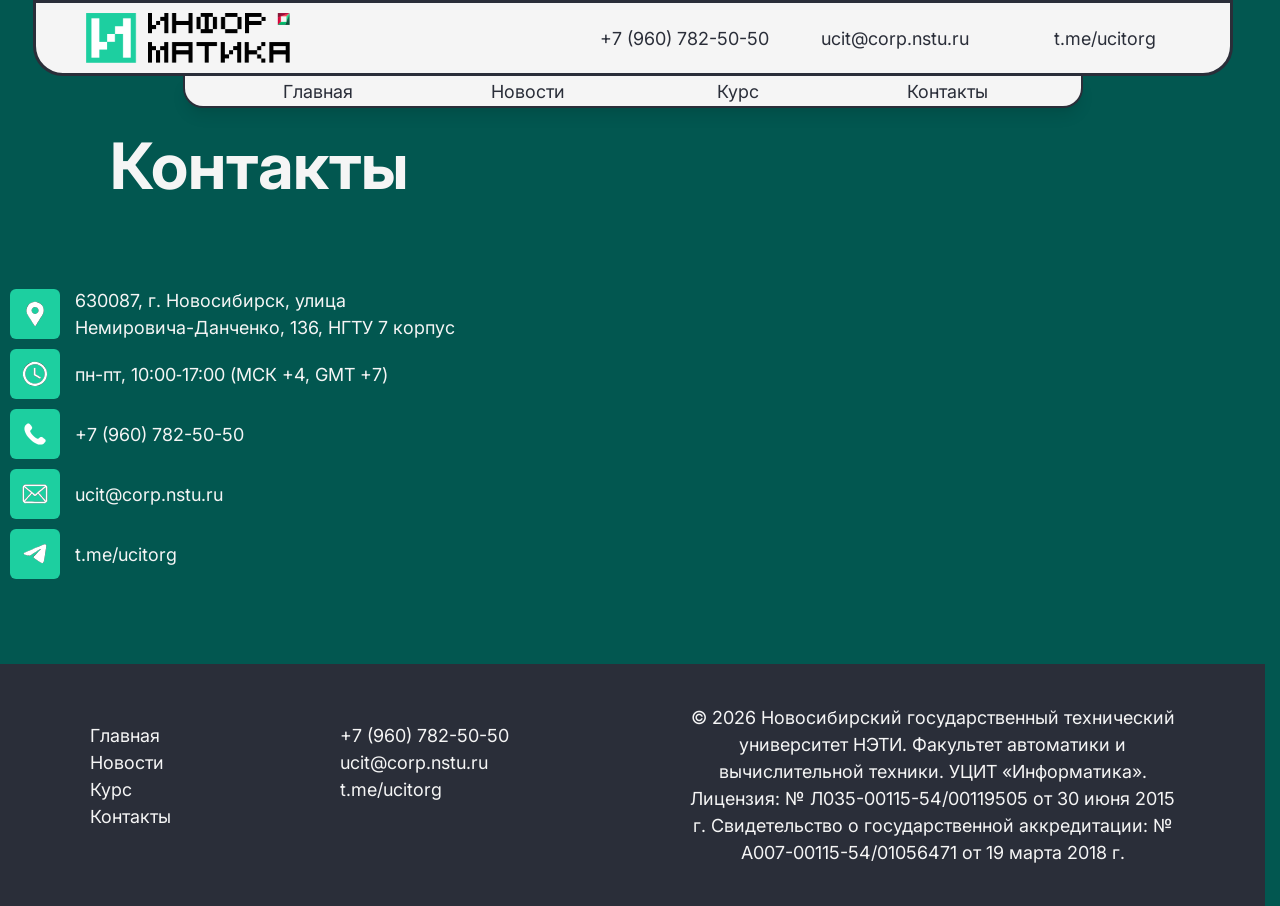
==== contacts.html @ 4c82e822 "commit_1" ====
<!DOCTYPE html>
<html lang="ru">
    <head>
        <meta charset="UTF-8">
        <meta name="viewport" content="width=device-width, initial-scale=1.0">

        <title>Контакты</title>
        <link rel="icon" href="assets/icons/faviconUCIT.png" type="image/png">

        <link rel="preload" href="styles/fonts.css" as="style">
        <link rel="stylesheet" href="styles/fonts.css">
        <link rel="stylesheet" href="styles/text_styles.css">
        <link rel="stylesheet" href="styles/top_bar.css">
        <link rel="stylesheet" href="styles/contacts_page.css">
        <link rel="stylesheet" href="styles/footer.css">
        <link rel="stylesheet" href="styles/norm.css">
    </head>
    <body>
        <header class="top_bar">
            <div class="top_bar_container_top_row">
                <div class="ucit_logo_container">
                    <img class="ucit_logo" src="assets/icons/logUCIT.png" alt="ucit_logo">
                </div>
                <address>
                    <ul class="contact_info_top_bar">
                        <li><a href="tel:+79607825050">+7 (960) 782-50-50</a></li>
                        <li><a href="mailto:ucit@corp.nstu.ru">ucit@corp.nstu.ru</a></li>
                        <li><a href="https://t.me/ucitorg" target="_blank">t.me/ucitorg</a></li>    
                    </ul>
                </address>
            </div>
            <div class="top_bar_container_second_row">
                <nav>                   
                    <ul class="flex_menu">
                        <li><a href="index.html">Главная</a></li>
                        <li><a href="news.html">Новости</a></li>
                        <li><a href="course.html">Курс</a></li>
                        <li><a href="#">Контакты</a></li>
                    </ul>
                </nav>
            </div>
        </header>

        <main>
            <div class="page_container">
                <h1 class="h1_contacts">Контакты</h1>
                <div class="contacts_flex_container">
                    <address class="contact_info">
                        <ul>
                            <li class="contact_container">
                                <div class="contact_icon_container">
                                    <img class="contact_icon" src="/assets/icons/icon_gps.svg" alt="icon_gps">
                                </div>
                                <a href="https://yandex.ru/maps/65/novosibirsk/?from=mapframe&indoorLevel=1&ll=82.914121%2C54.986945&mode=routes&rtext=~54.987187%2C82.915047&rtt=auto&ruri=~ymapsbm1%3A%2F%2Forg%3Foid%3D1095777048&source=mapframe&um=constructor%3A14f02b6c9541d522d74a2653f8b82f42a17f385e2835aedbda8d2fed89c73435&utm_source=mapframe&z=16.6" target="_blank">
                                    630087, г. Новосибирск, улица Немировича-Данченко, 136, НГТУ 7 корпус
                                </a>
                            </li>
                            <li class="contact_container">
                                <div class="contact_icon_container">
                                    <img class="contact_icon" src="/assets/icons/icon_clock.svg" alt="icon_clock">
                                </div>
                                пн-пт, 10:00‑17:00 (МСК +4, GMT +7)
                            </li>
                            <li class="contact_container">
                                <div class="contact_icon_container">
                                    <img class="contact_icon" src="/assets/icons/icon_phone.svg" alt="icon_phone">
                                </div>
                                <a href="tel:+79607825050">+7 (960) 782-50-50</a>
                            </li>
                            <li class="contact_container">
                                <div class="contact_icon_container">
                                    <img class="contact_icon" src="/assets/icons/icon_mail.svg" alt="icon_mail">
                                </div>
                                <a href="mailto:ucit@corp.nstu.ru">ucit@corp.nstu.ru</a>
                            </li>
                            <li class="contact_container">
                                <div class="contact_icon_container">
                                    <img class="contact_icon" src="/assets/icons/icon_telegram.svg" alt="icon_telegram">
                                </div>
                                <a href="https://t.me/ucitorg" target="_blank">t.me/ucitorg</a>
                            </li>
                        </ul>

                    </address>
                    <div class="map_container">
                        <script type="text/javascript" charset="utf-8" async src="https://api-maps.yandex.ru/services/constructor/1.0/js/?um=constructor%3A14f02b6c9541d522d74a2653f8b82f42a17f385e2835aedbda8d2fed89c73435&amp;width=100%&amp;height=100%&amp;lang=ru_RU&amp;scroll=true"></script>
                    </div>
                    
                </div>
       
            </div>
        </main>
        <footer>
            <div class="footer_container">
                <div class="footer_nav">
                    <ul>
                        <li><a href="index.html">Главная</a></li>
                        <li><a href="news.html">Новости</a></li>
                        <li><a href="course.html">Курс</a></li>
                        <li><a href="#">Контакты</a></li>
                    </ul>
                </div>
                <div class="footer_contact_info">
                    <ul>
                        <li><a href="tel:+79607825050">+7 (960) 782-50-50</a></li>
                        <li><a href="mailto:ucit@corp.nstu.ru">ucit@corp.nstu.ru</a></li>
                        <li><a href="https://t.me/ucitorg" target="_blank">t.me/ucitorg</a></li> 
                    </ul>
                </div>
                <div class="footer_lic">
                    <p class="lic">© 2026 <a href="https://www.nstu.ru/" target="_blank">Новосибирский государственный технический университет НЭТИ.</a> Факультет автоматики и вычислительной техники. УЦИТ «Информатика».<br>Лицензия: № Л035-00115-54/00119505 от 30 июня 2015 г. Свидетельство о государственной аккредитации: № А007-00115-54/01056471 от 19 марта 2018 г.</p>
                </div>
            </div>
        </footer>
    </body>
</html>
---- styles/fonts.css ----
/* cyrillic-ext */
@font-face {
    font-family: 'Inter';
    font-style: italic;
    font-weight: 100 900;
    font-display: swap;
    src: url('../assets/fonts/Inter/UcCm3FwrK3iLTcvnUwkT9nA2.woff2') format('woff2');
    unicode-range: U+0460-052F, U+1C80-1C8A, U+20B4, U+2DE0-2DFF, U+A640-A69F, U+FE2E-FE2F;
}

/* cyrillic */
@font-face {
    font-family: 'Inter';
    font-style: italic;
    font-weight: 100 900;
    font-display: swap;
    src: url('../assets/fonts/Inter/UcCm3FwrK3iLTcvnUwAT9nA2.woff2') format('woff2');
    unicode-range: U+0301, U+0400-045F, U+0490-0491, U+04B0-04B1, U+2116;
}

/* greek-ext */
@font-face {
    font-family: 'Inter';
    font-style: italic;
    font-weight: 100 900;
    font-display: swap;
    src: url('../assets/fonts/Inter/UcCm3FwrK3iLTcvnUwgT9nA2.woff2') format('woff2');
    unicode-range: U+1F00-1FFF;
}

/* greek */
@font-face {
    font-family: 'Inter';
    font-style: italic;
    font-weight: 100 900;
    font-display: swap;
    src: url('../assets/fonts/Inter/UcCm3FwrK3iLTcvnUwcT9nA2.woff2') format('woff2');
    unicode-range: U+0370-0377, U+037A-037F, U+0384-038A, U+038C, U+038E-03A1, U+03A3-03FF;
}

/* vietnamese */
@font-face {
    font-family: 'Inter';
    font-style: italic;
    font-weight: 100 900;
    font-display: swap;
    src: url('../assets/fonts/Inter/UcCm3FwrK3iLTcvnUwsT9nA2.woff2') format('woff2');
    unicode-range: U+0102-0103, U+0110-0111, U+0128-0129, U+0168-0169, U+01A0-01A1, U+01AF-01B0, U+0300-0301, U+0303-0304, U+0308-0309, U+0323, U+0329, U+1EA0-1EF9, U+20AB;
}

/* latin-ext */
@font-face {
    font-family: 'Inter';
    font-style: italic;
    font-weight: 100 900;
    font-display: swap;
    src: url('../assets/fonts/Inter/UcCm3FwrK3iLTcvnUwoT9nA2.woff2') format('woff2');
    unicode-range: U+0100-02BA, U+02BD-02C5, U+02C7-02CC, U+02CE-02D7, U+02DD-02FF, U+0304, U+0308, U+0329, U+1D00-1DBF, U+1E00-1E9F, U+1EF2-1EFF, U+2020, U+20A0-20AB, U+20AD-20C0, U+2113, U+2C60-2C7F, U+A720-A7FF;
}

/* latin */
@font-face {
    font-family: 'Inter';
    font-style: italic;
    font-weight: 100 900;
    font-display: swap;
    src: url('../assets/fonts/Inter/UcCm3FwrK3iLTcvnUwQT9g.woff2') format('woff2');
    unicode-range: U+0000-00FF, U+0131, U+0152-0153, U+02BB-02BC, U+02C6, U+02DA, U+02DC, U+0304, U+0308, U+0329, U+2000-206F, U+20AC, U+2122, U+2191, U+2193, U+2212, U+2215, U+FEFF, U+FFFD;
}

/* cyrillic-ext */
@font-face {
    font-family: 'Inter';
    font-style: normal;
    font-weight: 100 900;
    font-display: swap;
    src: url('../assets/fonts/Inter/UcCo3FwrK3iLTcvvYwYL8g.woff2') format('woff2');
    unicode-range: U+0460-052F, U+1C80-1C8A, U+20B4, U+2DE0-2DFF, U+A640-A69F, U+FE2E-FE2F;
}

/* cyrillic */
@font-face {
    font-family: 'Inter';
    font-style: normal;
    font-weight: 100 900;
    font-display: swap;
    src: url('../assets/fonts/Inter/UcCo3FwrK3iLTcvmYwYL8g.woff2') format('woff2');
    unicode-range: U+0301, U+0400-045F, U+0490-0491, U+04B0-04B1, U+2116;
}

/* greek-ext */
@font-face {
    font-family: 'Inter';
    font-style: normal;
    font-weight: 100 900;
    font-display: swap;
    src: url('../assets/fonts/Inter/UcCo3FwrK3iLTcvuYwYL8g.woff2') format('woff2');
    unicode-range: U+1F00-1FFF;
}

/* greek */
@font-face {
    font-family: 'Inter';
    font-style: normal;
    font-weight: 100 900;
    font-display: swap;
    src: url('../assets/fonts/Inter/UcCo3FwrK3iLTcvhYwYL8g.woff2') format('woff2');
    unicode-range: U+0370-0377, U+037A-037F, U+0384-038A, U+038C, U+038E-03A1, U+03A3-03FF;
}

/* vietnamese */
@font-face {
    font-family: 'Inter';
    font-style: normal;
    font-weight: 100 900;
    font-display: swap;
    src: url('../assets/fonts/Inter/UcCo3FwrK3iLTcvtYwYL8g.woff2') format('woff2');
    unicode-range: U+0102-0103, U+0110-0111, U+0128-0129, U+0168-0169, U+01A0-01A1, U+01AF-01B0, U+0300-0301, U+0303-0304, U+0308-0309, U+0323, U+0329, U+1EA0-1EF9, U+20AB;
}

/* latin-ext */
@font-face {
    font-family: 'Inter';
    font-style: normal;
    font-weight: 100 900;
    font-display: swap;
    src: url('../assets/fonts/Inter/UcCo3FwrK3iLTcvsYwYL8g.woff2') format('woff2');
    unicode-range: U+0100-02BA, U+02BD-02C5, U+02C7-02CC, U+02CE-02D7, U+02DD-02FF, U+0304, U+0308, U+0329, U+1D00-1DBF, U+1E00-1E9F, U+1EF2-1EFF, U+2020, U+20A0-20AB, U+20AD-20C0, U+2113, U+2C60-2C7F, U+A720-A7FF;
}

/* latin */
@font-face {
    font-family: 'Inter';
    font-style: normal;
    font-weight: 100 900;
    font-display: swap;
    src: url('../assets/fonts/Inter/UcCo3FwrK3iLTcviYwY.woff2') format('woff2');
    unicode-range: U+0000-00FF, U+0131, U+0152-0153, U+02BB-02BC, U+02C6, U+02DA, U+02DC, U+0304, U+0308, U+0329, U+2000-206F, U+20AC, U+2122, U+2191, U+2193, U+2212, U+2215, U+FEFF, U+FFFD;
}
---- styles/fonts.css ----
/* cyrillic-ext */
@font-face {
    font-family: 'Inter';
    font-style: italic;
    font-weight: 100 900;
    font-display: swap;
    src: url('../assets/fonts/Inter/UcCm3FwrK3iLTcvnUwkT9nA2.woff2') format('woff2');
    unicode-range: U+0460-052F, U+1C80-1C8A, U+20B4, U+2DE0-2DFF, U+A640-A69F, U+FE2E-FE2F;
}

/* cyrillic */
@font-face {
    font-family: 'Inter';
    font-style: italic;
    font-weight: 100 900;
    font-display: swap;
    src: url('../assets/fonts/Inter/UcCm3FwrK3iLTcvnUwAT9nA2.woff2') format('woff2');
    unicode-range: U+0301, U+0400-045F, U+0490-0491, U+04B0-04B1, U+2116;
}

/* greek-ext */
@font-face {
    font-family: 'Inter';
    font-style: italic;
    font-weight: 100 900;
    font-display: swap;
    src: url('../assets/fonts/Inter/UcCm3FwrK3iLTcvnUwgT9nA2.woff2') format('woff2');
    unicode-range: U+1F00-1FFF;
}

/* greek */
@font-face {
    font-family: 'Inter';
    font-style: italic;
    font-weight: 100 900;
    font-display: swap;
    src: url('../assets/fonts/Inter/UcCm3FwrK3iLTcvnUwcT9nA2.woff2') format('woff2');
    unicode-range: U+0370-0377, U+037A-037F, U+0384-038A, U+038C, U+038E-03A1, U+03A3-03FF;
}

/* vietnamese */
@font-face {
    font-family: 'Inter';
    font-style: italic;
    font-weight: 100 900;
    font-display: swap;
    src: url('../assets/fonts/Inter/UcCm3FwrK3iLTcvnUwsT9nA2.woff2') format('woff2');
    unicode-range: U+0102-0103, U+0110-0111, U+0128-0129, U+0168-0169, U+01A0-01A1, U+01AF-01B0, U+0300-0301, U+0303-0304, U+0308-0309, U+0323, U+0329, U+1EA0-1EF9, U+20AB;
}

/* latin-ext */
@font-face {
    font-family: 'Inter';
    font-style: italic;
    font-weight: 100 900;
    font-display: swap;
    src: url('../assets/fonts/Inter/UcCm3FwrK3iLTcvnUwoT9nA2.woff2') format('woff2');
    unicode-range: U+0100-02BA, U+02BD-02C5, U+02C7-02CC, U+02CE-02D7, U+02DD-02FF, U+0304, U+0308, U+0329, U+1D00-1DBF, U+1E00-1E9F, U+1EF2-1EFF, U+2020, U+20A0-20AB, U+20AD-20C0, U+2113, U+2C60-2C7F, U+A720-A7FF;
}

/* latin */
@font-face {
    font-family: 'Inter';
    font-style: italic;
    font-weight: 100 900;
    font-display: swap;
    src: url('../assets/fonts/Inter/UcCm3FwrK3iLTcvnUwQT9g.woff2') format('woff2');
    unicode-range: U+0000-00FF, U+0131, U+0152-0153, U+02BB-02BC, U+02C6, U+02DA, U+02DC, U+0304, U+0308, U+0329, U+2000-206F, U+20AC, U+2122, U+2191, U+2193, U+2212, U+2215, U+FEFF, U+FFFD;
}

/* cyrillic-ext */
@font-face {
    font-family: 'Inter';
    font-style: normal;
    font-weight: 100 900;
    font-display: swap;
    src: url('../assets/fonts/Inter/UcCo3FwrK3iLTcvvYwYL8g.woff2') format('woff2');
    unicode-range: U+0460-052F, U+1C80-1C8A, U+20B4, U+2DE0-2DFF, U+A640-A69F, U+FE2E-FE2F;
}

/* cyrillic */
@font-face {
    font-family: 'Inter';
    font-style: normal;
    font-weight: 100 900;
    font-display: swap;
    src: url('../assets/fonts/Inter/UcCo3FwrK3iLTcvmYwYL8g.woff2') format('woff2');
    unicode-range: U+0301, U+0400-045F, U+0490-0491, U+04B0-04B1, U+2116;
}

/* greek-ext */
@font-face {
    font-family: 'Inter';
    font-style: normal;
    font-weight: 100 900;
    font-display: swap;
    src: url('../assets/fonts/Inter/UcCo3FwrK3iLTcvuYwYL8g.woff2') format('woff2');
    unicode-range: U+1F00-1FFF;
}

/* greek */
@font-face {
    font-family: 'Inter';
    font-style: normal;
    font-weight: 100 900;
    font-display: swap;
    src: url('../assets/fonts/Inter/UcCo3FwrK3iLTcvhYwYL8g.woff2') format('woff2');
    unicode-range: U+0370-0377, U+037A-037F, U+0384-038A, U+038C, U+038E-03A1, U+03A3-03FF;
}

/* vietnamese */
@font-face {
    font-family: 'Inter';
    font-style: normal;
    font-weight: 100 900;
    font-display: swap;
    src: url('../assets/fonts/Inter/UcCo3FwrK3iLTcvtYwYL8g.woff2') format('woff2');
    unicode-range: U+0102-0103, U+0110-0111, U+0128-0129, U+0168-0169, U+01A0-01A1, U+01AF-01B0, U+0300-0301, U+0303-0304, U+0308-0309, U+0323, U+0329, U+1EA0-1EF9, U+20AB;
}

/* latin-ext */
@font-face {
    font-family: 'Inter';
    font-style: normal;
    font-weight: 100 900;
    font-display: swap;
    src: url('../assets/fonts/Inter/UcCo3FwrK3iLTcvsYwYL8g.woff2') format('woff2');
    unicode-range: U+0100-02BA, U+02BD-02C5, U+02C7-02CC, U+02CE-02D7, U+02DD-02FF, U+0304, U+0308, U+0329, U+1D00-1DBF, U+1E00-1E9F, U+1EF2-1EFF, U+2020, U+20A0-20AB, U+20AD-20C0, U+2113, U+2C60-2C7F, U+A720-A7FF;
}

/* latin */
@font-face {
    font-family: 'Inter';
    font-style: normal;
    font-weight: 100 900;
    font-display: swap;
    src: url('../assets/fonts/Inter/UcCo3FwrK3iLTcviYwY.woff2') format('woff2');
    unicode-range: U+0000-00FF, U+0131, U+0152-0153, U+02BB-02BC, U+02C6, U+02DA, U+02DC, U+0304, U+0308, U+0329, U+2000-206F, U+20AC, U+2122, U+2191, U+2193, U+2212, U+2215, U+FEFF, U+FFFD;
}
---- styles/text_styles.css ----
*{
    font-family: "Inter", sans-serif;
    box-sizing: border-box;
}

body{
    margin: 0;
    --mg-color: #1dcfa0;
    --md-color: #2a2e39;
    --w-color: #f5f5f5;
    --dg-color: #025750;
    --mr-color: #f02f5b;
    --dr-color: #b51541;
    --lb-color: #74baae;
    --db-color: #1f625f;
    font-size: 18px;
    font-weight: 400;
}

h1 {
    font-size: 64px;
    font-weight: 700;
}

h2 {
    font-size: 52px;
    font-weight: 700;
}

h3 {
    font-size: 40px;
    font-weight: 700;
}

.h4-bold {
    font-size: 32px;
    font-weight: 700;
}

.h4-regular {
    font-size: 32px;
    font-weight: 400;
}
---- styles/top_bar.css ----
.top_bar{
    z-index: 30;
    position: sticky;
    top: 0;
}

.top_bar_container_top_row{
    max-width: 1200px;
    margin: 0 auto;
    display: flex;
    flex-direction: row;
    justify-content: space-between;
    align-items: center;
    background-color: var(--w-color);
    border: 3px solid var(--md-color);
    border-radius: 0px 0px 30px 30px;
}

.ucit_logo_container{
    margin-left: 50px;
    margin-block: 10px;
}

.ucit_logo{
    height: 50px;
}

address {
    font-style: normal;
}

.contact_info_top_bar{
    display: flex;
    flex-direction: row;
}

.contact_info_top_bar li{
    margin-right: 40px;
    list-style: none;
    width: 170px;
    height: 48px;
}

.contact_info_top_bar a{
    display: flex;
    width: 100%;
    height: 100%;
    justify-content: center;
    align-items: center;
    color: var(--md-color);
    text-decoration: none;
}

.contact_info_top_bar a:hover{
    color: var(--mg-color);
}

.top_bar_container_second_row{
    max-width: 900px;
    margin: 0 auto;
    background-color: var(--w-color);
    border: 2px solid var(--md-color);
    border-radius: 0px 0px 20px 20px;
    border-top: none;
    box-shadow: 0 10px 15px -3px rgba(0, 0, 0, 0.1), 0 4px 6px -2px rgba(0, 0, 0, 0.05);
}

.flex_menu{
    display: flex;
    flex-direction: row;
    justify-content: center;
}

.flex_menu li{
    margin: 0 20px;
    list-style: none;
    width: 170px;
    height: 30px;
}

.flex_menu a{
    display: flex;
    width: 100%;
    height: 100%;
    justify-content: center;
    align-items: center;
    color: var(--md-color);
    text-decoration: none;
}

.flex_menu a:hover{
    color: var(--mg-color);
}
---- styles/contacts_page.css ----
body {
    background-color: var(--dg-color);
    min-height: 100vh;
    display: flex;
    flex-direction: column;
    margin: 0;
}

main {
    margin-top: 10px;
    margin-bottom: 30px;
    flex: 1;
    color: var(--w-color);
}

.page_container{
    max-width: 1440px;
    padding-inline: 10px;
    margin: 0 auto;
}

.h1_contacts{
    margin-left: 100px;
    margin-bottom: 20px;
}

.contacts_flex_container{
    margin: 0 auto;
    display: flex;
    gap: 50px;
}

.contact_info{
    margin: auto;
    flex: 0 0 450px;
}

.contact_info a{
    color: var(--w-color);
    text-decoration: none;
}

.contact_info a:hover{
    color: var(--mg-color);
}

.contact_info ul{
    padding: 0px;
}

.contact_info li{
    list-style: none;
}

.contact_container{
    display: flex;
    gap: 15px;
    max-width: 450px;
    height: 60px;
    align-items: center;
}

.contact_icon_container{
    width: 100%;
    max-width: 50px;
    height: 50px;
    background-color: var(--mg-color);
    border-radius: 6px;
    display: flex;
    justify-content: center;
    align-items: center;
}

.contact_icon{
    width: 26px;
    height: 26px;
}

.map_container{
    margin: auto;
    display: flex;
    justify-content: center;
    align-items: center;
    width: 100%;
    max-width: 800px;
    height: 400px;
    border-radius: 20px;
    overflow: hidden;
}
---- styles/footer.css ----
footer{
    background-color: var(--md-color);
    color: var(--w-color);
    padding: 40px;
}

.footer_container{
    max-width: 1440px;
    margin: 0 auto;
    display: flex;
    gap: 50px;
}

.footer_nav{
    margin-left: 50px;
    flex: 0 0 200px;
}

.footer_contact_info{
    flex: 0 0 300px;
}

.footer_lic{
    margin-right: 50px;
    flex: 1;
    min-width: 0;
}

footer ul{
    padding: 0;
}

footer li{
    list-style: none;
}

footer a{
    color: var(--w-color);
    text-decoration: none;
}

footer a:hover{
    color: var(--mg-color);
}

.lic{
    text-align: center;
}
---- styles/norm.css ----
/**
  Нормализация блочной модели
 */
*,
::before,
::after {
  box-sizing: border-box;
}

/**
  Убираем внутренние отступы слева тегам списков,
  у которых есть атрибут class
 */
:where(ul, ol):where([class]) {
  padding-left: 0;
}

/**
  Убираем внешние отступы body и двум другим тегам,
  у которых есть атрибут class
 */
body,
:where(blockquote, figure, fieldset):where([class]) {
  margin: 0;
}

/**
  Убираем внешние отступы вертикали нужным тегам,
  у которых есть атрибут class
 */
:where(
  h1,
  h2,
  h3,
  h4,
  h5,
  h6,
  p,
  ul,
  ol,
  dl
):where([class]) {
  margin-block: 0;
}

:where(dd[class]) {
  margin-left: 0;
}

:where(fieldset[class]) {
  padding: 0;
  border: none;
}

/**
  Убираем стандартный маркер маркированному списку,
  у которого есть атрибут class
 */
:where(ul[class]) {
  list-style: none;
}

:where(address[class]) {
  font-style: normal;
}

/**
  Обнуляем вертикальные внешние отступы параграфа,
  объявляем локальную переменную для внешнего отступа вниз,
  чтобы избежать взаимодействие с более сложным селектором
 */
p {
  --paragraphMarginBottom: 24px;

  margin-block: 0;
}

/**
  Внешний отступ вниз для параграфа без атрибута class,
  который расположен не последним среди своих соседних элементов
 */
p:where(:not([class]):not(:last-child)) {
  margin-bottom: var(--paragraphMarginBottom);
}


/**
  Упрощаем работу с изображениями и видео
 */
img,
video {
  display: block;
  max-width: 100%;
  height: auto;
}

/**
  Наследуем свойства шрифт для полей ввода
 */
input,
textarea,
select,
button {
  font: inherit;
}

html {
  /**
    Пригодится в большинстве ситуаций
    (когда, например, нужно будет "прижать" футер к низу сайта)
   */
  height: 100%;
  /**
    Убираем скачок интерфейса по горизонтали
    при появлении / исчезновении скроллбара
   */
  scrollbar-gutter: stable;
  /**
    Плавный скролл
   */
  scroll-behavior: smooth;
}

body {
  /**
    Пригодится в большинстве ситуаций
    (когда, например, нужно будет "прижать" футер к низу сайта)
   */
  min-height: 100%;
  /**
    Унифицированный интерлиньяж
   */
  line-height: 1.5;
}

/**
  Нормализация высоты элемента ссылки при его инспектировании в DevTools
 */
a:where([class]) {
  display: inline-flex;
}

/**
  Курсор-рука при наведении на элемент
 */
button,
label {
  cursor: pointer;
}

/**
  Убирает серую подсветку при тапе на мобильных устройствах (iOS/Android)
 */
button {
  -webkit-tap-highlight-color: transparent;
}

/**
  Приводим к единому цвету svg-элементы
  (за исключением тех, у которых уже указан
  атрибут fill со значением 'none' или начинается с 'url')
 */
:where([fill]:not(
  [fill="none"],
  [fill^="url"]
)) {
  fill: currentColor;
}

/**
  Приводим к единому цвету svg-элементы
  (за исключением тех, у которых уже указан
  атрибут stroke со значением 'none')
 */
:where([stroke]:not(
  [stroke="none"],
  [stroke^="url"]
)) {
  stroke: currentColor;
}

/**
  Чиним баг задержки смены цвета при взаимодействии с svg-элементами
 */
svg * {
  transition-property: fill, stroke;
}

/**
  Приведение рамок таблиц в классический 'collapse' вид
 */
:where(table) {
  border-collapse: collapse;
  border-color: currentColor;
}

/**
  Удаляем все анимации и переходы для людей,
  которые предпочитают их не использовать
 */
@media (prefers-reduced-motion: reduce) {
  *,
  ::before,
  ::after {
    animation-duration: 0.01ms !important;
    animation-iteration-count: 1 !important;
    transition-duration: 0.01ms !important;
    scroll-behavior: auto !important;
  }
}
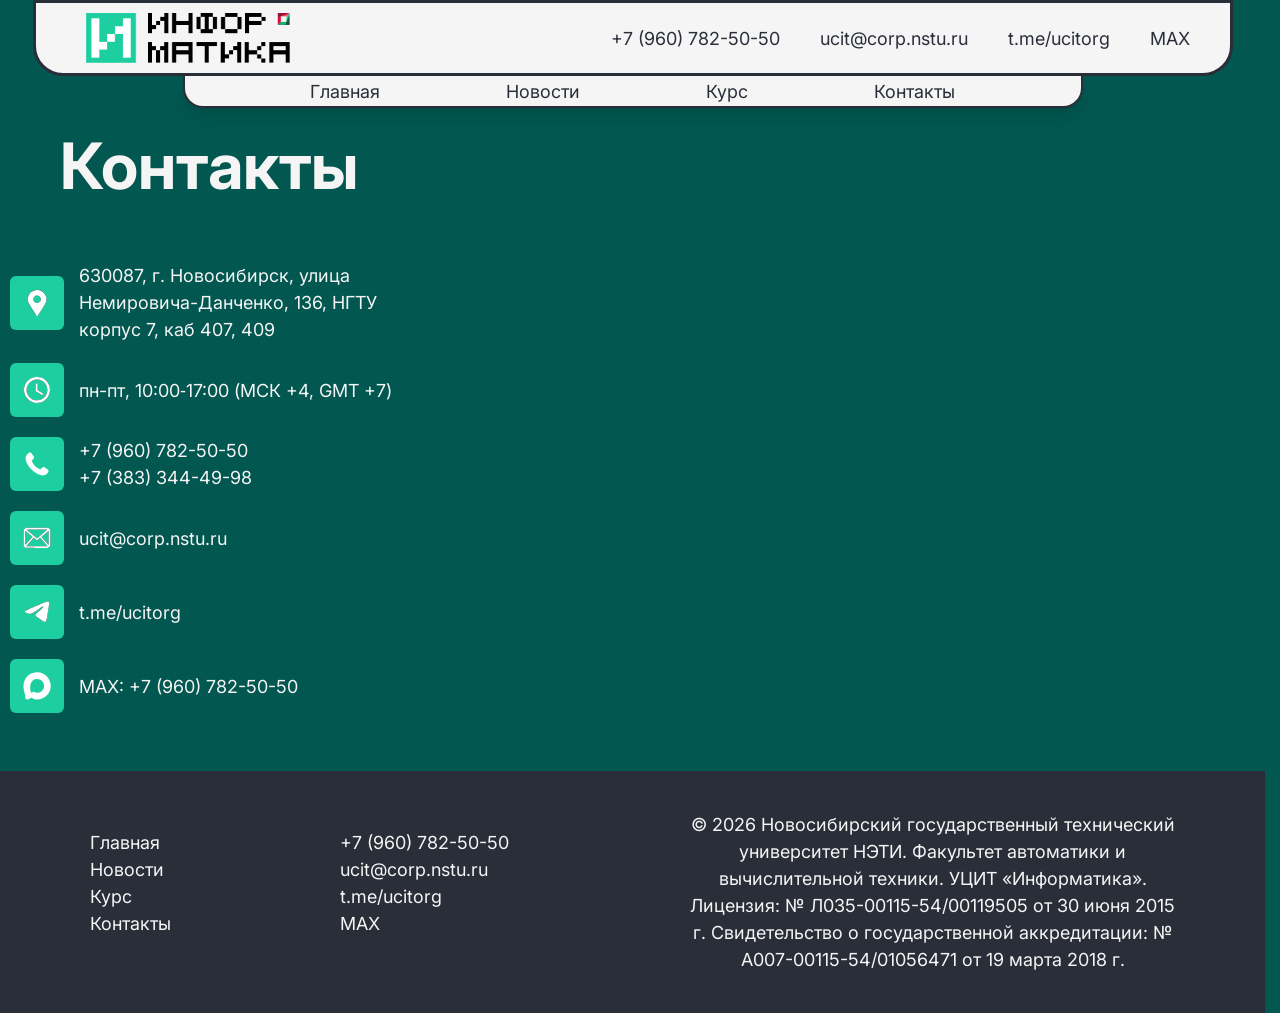
==== commit 130e3a11: "commit_3" ====
--- a/contacts.html
+++ b/contacts.html
@@ -25,7 +25,8 @@
                     <ul class="contact_info_top_bar">
                         <li><a href="tel:+79607825050">+7 (960) 782-50-50</a></li>
                         <li><a href="mailto:ucit@corp.nstu.ru">ucit@corp.nstu.ru</a></li>
-                        <li><a href="https://t.me/ucitorg" target="_blank">t.me/ucitorg</a></li>    
+                        <li><a href="https://t.me/ucitorg" target="_blank">t.me/ucitorg</a></li>
+                        <li><a href="tel:+79607825050" target="_blank">MAX</a></li>     
                     </ul>
                 </address>
             </div>
@@ -49,35 +50,44 @@
                         <ul>
                             <li class="contact_container">
                                 <div class="contact_icon_container">
-                                    <img class="contact_icon" src="/assets/icons/icon_gps.svg" alt="icon_gps">
+                                    <img class="contact_icon" src="assets/icons/icon_gps.svg" alt="icon_gps">
                                 </div>
                                 <a href="https://yandex.ru/maps/65/novosibirsk/?from=mapframe&indoorLevel=1&ll=82.914121%2C54.986945&mode=routes&rtext=~54.987187%2C82.915047&rtt=auto&ruri=~ymapsbm1%3A%2F%2Forg%3Foid%3D1095777048&source=mapframe&um=constructor%3A14f02b6c9541d522d74a2653f8b82f42a17f385e2835aedbda8d2fed89c73435&utm_source=mapframe&z=16.6" target="_blank">
-                                    630087, г. Новосибирск, улица Немировича-Данченко, 136, НГТУ 7 корпус
+                                    630087, г. Новосибирск, улица Немировича-Данченко, 136, НГТУ корпус&nbsp;7, каб&nbsp;407, 409
                                 </a>
                             </li>
                             <li class="contact_container">
                                 <div class="contact_icon_container">
-                                    <img class="contact_icon" src="/assets/icons/icon_clock.svg" alt="icon_clock">
+                                    <img class="contact_icon" src="assets/icons/icon_clock.svg" alt="icon_clock">
                                 </div>
                                 пн-пт, 10:00‑17:00 (МСК +4, GMT +7)
                             </li>
                             <li class="contact_container">
                                 <div class="contact_icon_container">
-                                    <img class="contact_icon" src="/assets/icons/icon_phone.svg" alt="icon_phone">
+                                    <img class="contact_icon" src="assets/icons/icon_phone.svg" alt="icon_phone">
                                 </div>
-                                <a href="tel:+79607825050">+7 (960) 782-50-50</a>
+                                <div class="tel_links">
+                                    <a href="tel:+79607825050">+7 (960) 782-50-50</a>
+                                    <a href="tel:+73833444998">+7 (383) 344-49-98</a>
+                                </div>
                             </li>
                             <li class="contact_container">
                                 <div class="contact_icon_container">
-                                    <img class="contact_icon" src="/assets/icons/icon_mail.svg" alt="icon_mail">
+                                    <img class="contact_icon" src="assets/icons/icon_mail.svg" alt="icon_mail">
                                 </div>
                                 <a href="mailto:ucit@corp.nstu.ru">ucit@corp.nstu.ru</a>
                             </li>
                             <li class="contact_container">
                                 <div class="contact_icon_container">
-                                    <img class="contact_icon" src="/assets/icons/icon_telegram.svg" alt="icon_telegram">
+                                    <img class="contact_icon" src="assets/icons/icon_telegram.svg" alt="icon_telegram">
                                 </div>
                                 <a href="https://t.me/ucitorg" target="_blank">t.me/ucitorg</a>
+                            </li>
+                            <li class="contact_container">
+                                <div class="contact_icon_container">
+                                    <img class="contact_icon" src="assets/icons/icon_max.svg" alt="icon_MAX">
+                                </div>
+                                <a href="tel:+79607825050">MAX: +7 (960) 782-50-50</a>
                             </li>
                         </ul>
 
@@ -85,7 +95,6 @@
                     <div class="map_container">
                         <script type="text/javascript" charset="utf-8" async src="https://api-maps.yandex.ru/services/constructor/1.0/js/?um=constructor%3A14f02b6c9541d522d74a2653f8b82f42a17f385e2835aedbda8d2fed89c73435&amp;width=100%&amp;height=100%&amp;lang=ru_RU&amp;scroll=true"></script>
                     </div>
-                    
                 </div>
        
             </div>
@@ -104,7 +113,8 @@
                     <ul>
                         <li><a href="tel:+79607825050">+7 (960) 782-50-50</a></li>
                         <li><a href="mailto:ucit@corp.nstu.ru">ucit@corp.nstu.ru</a></li>
-                        <li><a href="https://t.me/ucitorg" target="_blank">t.me/ucitorg</a></li> 
+                        <li><a href="https://t.me/ucitorg" target="_blank">t.me/ucitorg</a></li>
+                        <li><a href="tel:+79607825050" target="_blank">MAX</a></li>
                     </ul>
                 </div>
                 <div class="footer_lic">
--- a/styles/top_bar.css
+++ b/styles/top_bar.css
@@ -1,6 +1,6 @@
 .top_bar{
-    z-index: 30;
     position: sticky;
+    z-index: 50;
     top: 0;
 }
 
@@ -31,14 +31,13 @@
 
 .contact_info_top_bar{
     display: flex;
-    flex-direction: row;
+    gap: 40px;
+    margin-right: 40px;
 }
 
 .contact_info_top_bar li{
-    margin-right: 40px;
+    margin: 0px;
     list-style: none;
-    width: 170px;
-    height: 48px;
 }
 
 .contact_info_top_bar a{
@@ -67,15 +66,14 @@
 
 .flex_menu{
     display: flex;
-    flex-direction: row;
-    justify-content: center;
+    justify-content: space-evenly;
+    height: 30px;
+    align-items: center;
 }
 
 .flex_menu li{
-    margin: 0 20px;
+    margin: 0;
     list-style: none;
-    width: 170px;
-    height: 30px;
 }
 
 .flex_menu a{
@@ -90,4 +88,87 @@
 
 .flex_menu a:hover{
     color: var(--mg-color);
-}+}
+
+/* ---------- Планшеты ---------- */
+
+@media (max-width: 1000px){
+
+    .top_bar_container_top_row{
+        flex-direction: column;
+        gap: 15px;
+        padding: 15px;
+        border-radius: 0px;
+    }
+
+    .ucit_logo_container{
+        margin: 0;
+    }
+
+    .contact_info_top_bar{
+        flex-wrap: wrap;
+        justify-content: center;
+        gap: 15px 30px;
+        padding: 0;
+        margin: 0;
+    }
+
+    .contact_info_top_bar li{
+        margin: 0;
+    }
+
+}
+
+/* ---------- Небольшие планшеты ---------- */
+
+@media (max-width: 768px){
+
+    .top_bar_container_second_row{
+        max-width: 100%;
+        border-radius: 0;
+    }
+
+    .flex_menu{
+        height: auto;
+        flex-wrap: wrap;
+        gap: 15px;
+        padding: 15px 0;
+    }
+
+    .flex_menu li{
+        margin: 0;
+    }
+
+}
+
+/* ---------- Телефоны ---------- */
+
+@media (max-width: 576px){
+
+    .top_bar{
+        position: static; /* sticky не всегда удобно на телефонах */
+    }
+
+    .ucit_logo{
+        height: 40px;
+    }
+
+    .contact_info_top_bar{
+        flex-direction: column;
+        align-items: center;
+        gap: 10px;
+    }
+
+    .flex_menu{
+        flex-direction: column;
+        gap: 15px;
+        padding: 20px 0;
+    }
+
+    .flex_menu li{
+        width: 100%;
+        text-align: center;
+    }
+
+}
+
--- a/styles/contacts_page.css
+++ b/styles/contacts_page.css
@@ -20,19 +20,21 @@
 }
 
 .h1_contacts{
-    margin-left: 100px;
+    margin-left: 50px;
     margin-bottom: 20px;
 }
 
 .contacts_flex_container{
-    margin: 0 auto;
     display: flex;
+    flex-wrap: wrap;
     gap: 50px;
+    justify-content: center;
 }
 
 .contact_info{
-    margin: auto;
-    flex: 0 0 450px;
+    margin: 0;
+    flex: 1 1 450px;
+    max-width: 450px;
 }
 
 .contact_info a{
@@ -54,16 +56,28 @@
 
 .contact_container{
     display: flex;
+    align-items: center;
     gap: 15px;
     max-width: 450px;
-    height: 60px;
+    min-height: 72px;
+    padding: 10px 0;
+}
+
+.contact_container a{
+    overflow-wrap: break-word;
+    display: flex;
     align-items: center;
+}
+
+.tel_links{
+    display: flex;
+    flex-direction: column;
 }
 
 .contact_icon_container{
     width: 100%;
-    max-width: 50px;
-    height: 50px;
+    max-width: 54px;
+    height: 54px;
     background-color: var(--mg-color);
     border-radius: 6px;
     display: flex;
@@ -72,18 +86,100 @@
 }
 
 .contact_icon{
-    width: 26px;
-    height: 26px;
+    width: 28px;
+    height: 28px;
 }
 
 .map_container{
+    flex: 1 1 500px;
+    width: 100%;
+    max-width: 800px;
+    aspect-ratio: 16 / 9;
     margin: auto;
     display: flex;
     justify-content: center;
     align-items: center;
-    width: 100%;
-    max-width: 800px;
-    height: 400px;
     border-radius: 20px;
     overflow: hidden;
+}
+
+@media (max-width: 900px){
+
+    .h1_contacts{
+        margin-left: 0;
+        text-align: center;
+    }
+
+    .page_container{
+        padding-inline: 20px;
+    }
+
+    .contacts_flex_container{
+        flex-direction: column;
+        align-items: center;
+        gap: 30px;
+    }
+
+    .contact_info{
+        width: 100%;
+        max-width: 600px;
+    }
+
+    .map_container{
+        width: 100%;
+        max-width: 600px;
+        height: 350px;
+    }
+
+}
+
+@media (max-width: 600px){
+
+    main{
+        margin-bottom: 20px;
+    }
+
+    .page_container{
+        padding-inline: 15px;
+    }
+
+    .h1_contacts{
+        text-align: center;
+        font-size: 28px;
+    }
+
+
+    .contact_container{
+        height: auto;
+        min-height: 60px;
+        gap: 10px;
+        align-items: center;
+    }
+
+
+    .contact_icon_container{
+        min-width: 45px;
+        width: 45px;
+        height: 45px;
+    }
+
+
+    .contact_icon{
+        width: 22px;
+        height: 22px;
+    }
+
+
+    .contact_container a,
+    .contact_container{
+        font-size: 14px;
+        line-height: 1.4;
+    }
+
+
+    .map_container{
+        height: 300px;
+        border-radius: 10px;
+    }
+
 }
--- a/styles/footer.css
+++ b/styles/footer.css
@@ -8,6 +8,7 @@
     max-width: 1440px;
     margin: 0 auto;
     display: flex;
+    flex-wrap: wrap;
     gap: 50px;
 }
 
@@ -23,7 +24,7 @@
 .footer_lic{
     margin-right: 50px;
     flex: 1;
-    min-width: 0;
+    min-width: 200px;
 }
 
 footer ul{
@@ -45,4 +46,51 @@
 
 .lic{
     text-align: center;
+}
+
+/* Планшеты */
+@media (max-width: 900px) {
+
+    .footer_container {
+        gap: 30px;
+    }
+
+    .footer_nav,
+    .footer_contact_info,
+    .footer_lic {
+        flex: 1 1 100%;
+        margin: 0;
+        text-align: center;
+    }
+
+    .footer_nav ul,
+    .footer_contact_info ul {
+        display: flex;
+        flex-direction: column;
+        gap: 10px;
+    }
+
+}
+
+
+/* Телефоны */
+@media (max-width: 600px) {
+
+    footer {
+        padding: 20px;
+    }
+
+    .footer_container {
+        gap: 20px;
+    }
+
+    .lic {
+        font-size: 14px;
+        line-height: 1.5;
+    }
+
+    footer a {
+        font-size: 16px;
+    }
+
 }
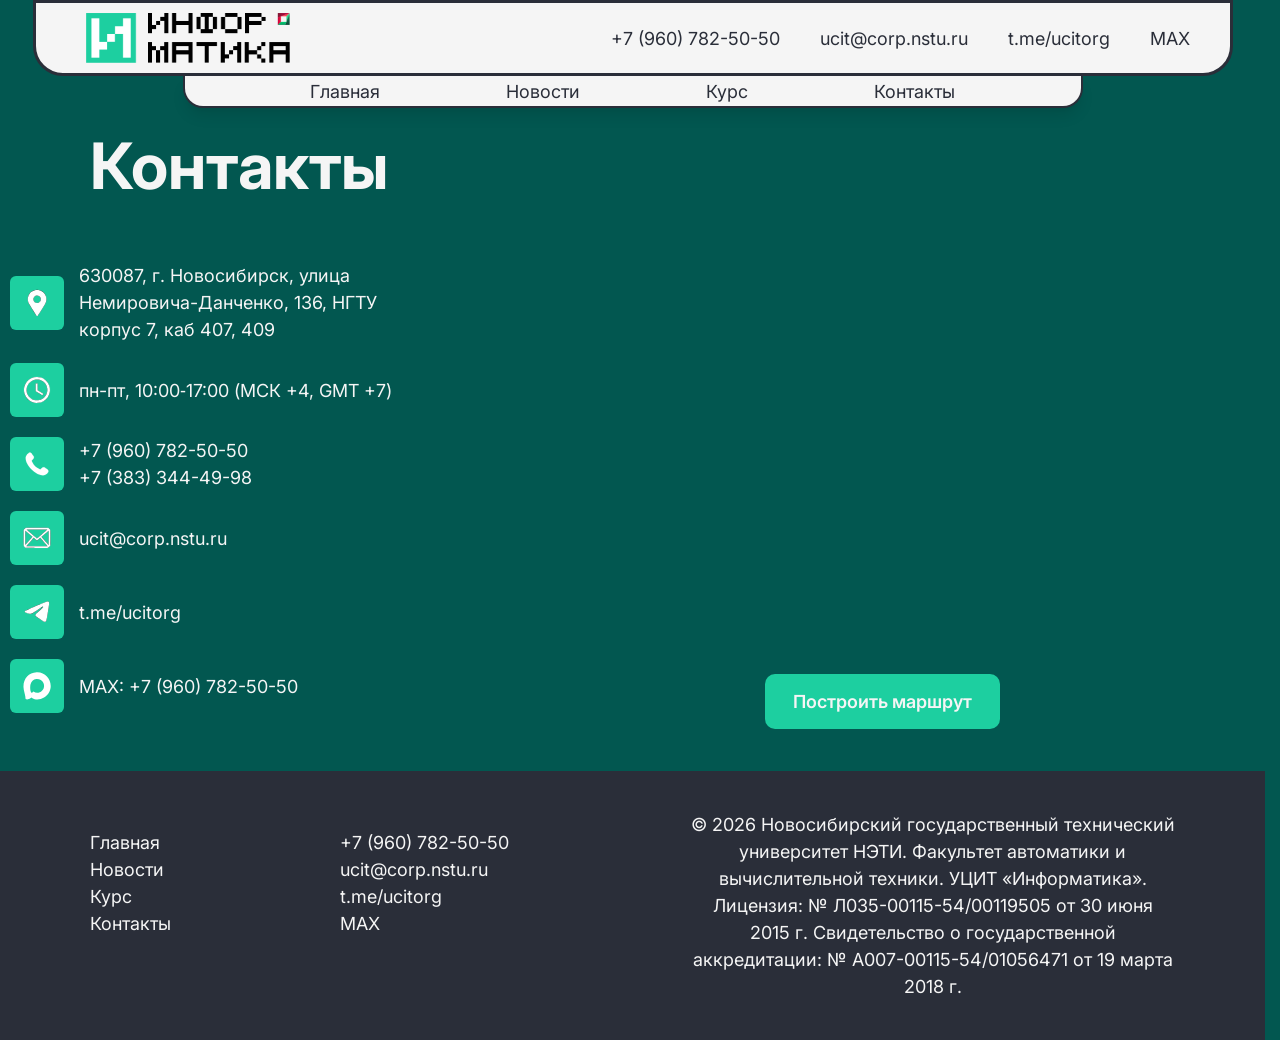
==== commit 7fe93c69: "commit_4" ====
--- a/contacts.html
+++ b/contacts.html
@@ -92,8 +92,18 @@
                         </ul>
 
                     </address>
-                    <div class="map_container">
-                        <script type="text/javascript" charset="utf-8" async src="https://api-maps.yandex.ru/services/constructor/1.0/js/?um=constructor%3A14f02b6c9541d522d74a2653f8b82f42a17f385e2835aedbda8d2fed89c73435&amp;width=100%&amp;height=100%&amp;lang=ru_RU&amp;scroll=true"></script>
+                    <div class="map_block">
+                        <div class="map_container">
+                            <script type="text/javascript" charset="utf-8" async
+                                src="https://api-maps.yandex.ru/services/constructor/1.0/js/?um=constructor%3A14f02b6c9541d522d74a2653f8b82f42a17f385e2835aedbda8d2fed89c73435&amp;width=100%&amp;height=100%&amp;lang=ru_RU&amp;scroll=true">
+                            </script>
+                        </div>
+
+                        <a class="map_button"
+                            href="https://yandex.ru/maps/65/novosibirsk/?from=mapframe&indoorLevel=1&ll=82.914121%2C54.986945&mode=routes&rtext=~54.987187%2C82.915047&rtt=auto&ruri=~ymapsbm1%3A%2F%2Forg%3Foid%3D1095777048&source=mapframe&um=constructor%3A14f02b6c9541d522d74a2653f8b82f42a17f385e2835aedbda8d2fed89c73435&utm_source=mapframe&z=16.6"
+                            target="_blank">
+                            Построить маршрут
+                        </a>
                     </div>
                 </div>
        
@@ -118,7 +128,7 @@
                     </ul>
                 </div>
                 <div class="footer_lic">
-                    <p class="lic">© 2026 <a href="https://www.nstu.ru/" target="_blank">Новосибирский государственный технический университет НЭТИ.</a> Факультет автоматики и вычислительной техники. УЦИТ «Информатика».<br>Лицензия: № Л035-00115-54/00119505 от 30 июня 2015 г. Свидетельство о государственной аккредитации: № А007-00115-54/01056471 от 19 марта 2018 г.</p>
+                    <p class="lic">© 2026 <a href="https://www.nstu.ru/" target="_blank">Новосибирский государственный технический университет НЭТИ.</a> Факультет автоматики и вычислительной техники. УЦИТ «Информатика».<br>Лицензия: № Л035-00115-54/00119505 от 30&nbsp;июня 2015&nbsp;г. Свидетельство о государственной аккредитации: №&nbsp;А007-00115-54/01056471 от 19&nbsp;марта 2018&nbsp;г.</p>
                 </div>
             </div>
         </footer>
--- a/styles/top_bar.css
+++ b/styles/top_bar.css
@@ -90,8 +90,6 @@
     color: var(--mg-color);
 }
 
-/* ---------- Планшеты ---------- */
-
 @media (max-width: 1000px){
 
     .top_bar_container_top_row{
@@ -119,7 +117,6 @@
 
 }
 
-/* ---------- Небольшие планшеты ---------- */
 
 @media (max-width: 768px){
 
@@ -141,12 +138,11 @@
 
 }
 
-/* ---------- Телефоны ---------- */
 
 @media (max-width: 576px){
 
     .top_bar{
-        position: static; /* sticky не всегда удобно на телефонах */
+        position: static;
     }
 
     .ucit_logo{
--- a/styles/contacts_page.css
+++ b/styles/contacts_page.css
@@ -1,4 +1,4 @@
-body {
+body{
     background-color: var(--dg-color);
     min-height: 100vh;
     display: flex;
@@ -6,7 +6,7 @@
     margin: 0;
 }
 
-main {
+main{
     margin-top: 10px;
     margin-bottom: 30px;
     flex: 1;
@@ -20,7 +20,7 @@
 }
 
 .h1_contacts{
-    margin-left: 50px;
+    margin-left: 80px;
     margin-bottom: 20px;
 }
 
@@ -90,17 +90,65 @@
     height: 28px;
 }
 
-.map_container{
+.map_block{
     flex: 1 1 500px;
     width: 100%;
-    max-width: 800px;
-    aspect-ratio: 16 / 9;
-    margin: auto;
-    display: flex;
-    justify-content: center;
-    align-items: center;
+    max-width: 750px;
+
+    display: flex;
+    flex-direction: column;
+    gap: 20px;
+}
+
+.map_container{
+    width: 100%;
+    height: 420px;
+
+    display: flex;
+    justify-content: center;
+    align-items: center;
+
     border-radius: 20px;
     overflow: hidden;
+}
+
+.map_button{
+    display: flex;
+    justify-content: center;
+    align-items: center;
+
+    width: fit-content;
+    min-width: 220px;
+    padding: 14px 28px;
+    margin: 0 auto;
+
+    background-color: var(--mg-color);
+    color: var(--w-color);
+    text-decoration: none;
+    border-radius: 10px;
+    font-weight: 600;
+    transition: all .3s ease;
+
+    -webkit-tap-highlight-color: transparent;
+}
+
+.map_button:link,
+.map_button:visited{
+    color: var(--w-color);
+    background-color: var(--mg-color);
+}
+
+.map_button:hover{
+    opacity: .85;
+}
+
+.map_button:active{
+    transform: scale(.98);
+}
+
+.map_button:focus,
+.map_button:focus-visible{
+    outline: none;
 }
 
 @media (max-width: 900px){
@@ -125,10 +173,14 @@
         max-width: 600px;
     }
 
-    .map_container{
+    .map_block{
+        flex: none;
         width: 100%;
         max-width: 600px;
-        height: 350px;
+    }
+
+    .map_container{
+        height: 300px;
     }
 
 }
@@ -147,7 +199,6 @@
         text-align: center;
         font-size: 28px;
     }
-
 
     .contact_container{
         height: auto;
@@ -156,19 +207,16 @@
         align-items: center;
     }
 
-
     .contact_icon_container{
         min-width: 45px;
         width: 45px;
         height: 45px;
     }
 
-
     .contact_icon{
         width: 22px;
         height: 22px;
     }
-
 
     .contact_container a,
     .contact_container{
@@ -176,9 +224,13 @@
         line-height: 1.4;
     }
 
+    .map_block{
+        flex: none;
+        gap: 15px;
+    }
 
     .map_container{
-        height: 300px;
+        height: 250px;
         border-radius: 10px;
     }
 
--- a/styles/footer.css
+++ b/styles/footer.css
@@ -24,7 +24,7 @@
 .footer_lic{
     margin-right: 50px;
     flex: 1;
-    min-width: 200px;
+    min-width: 300px;
 }
 
 footer ul{
